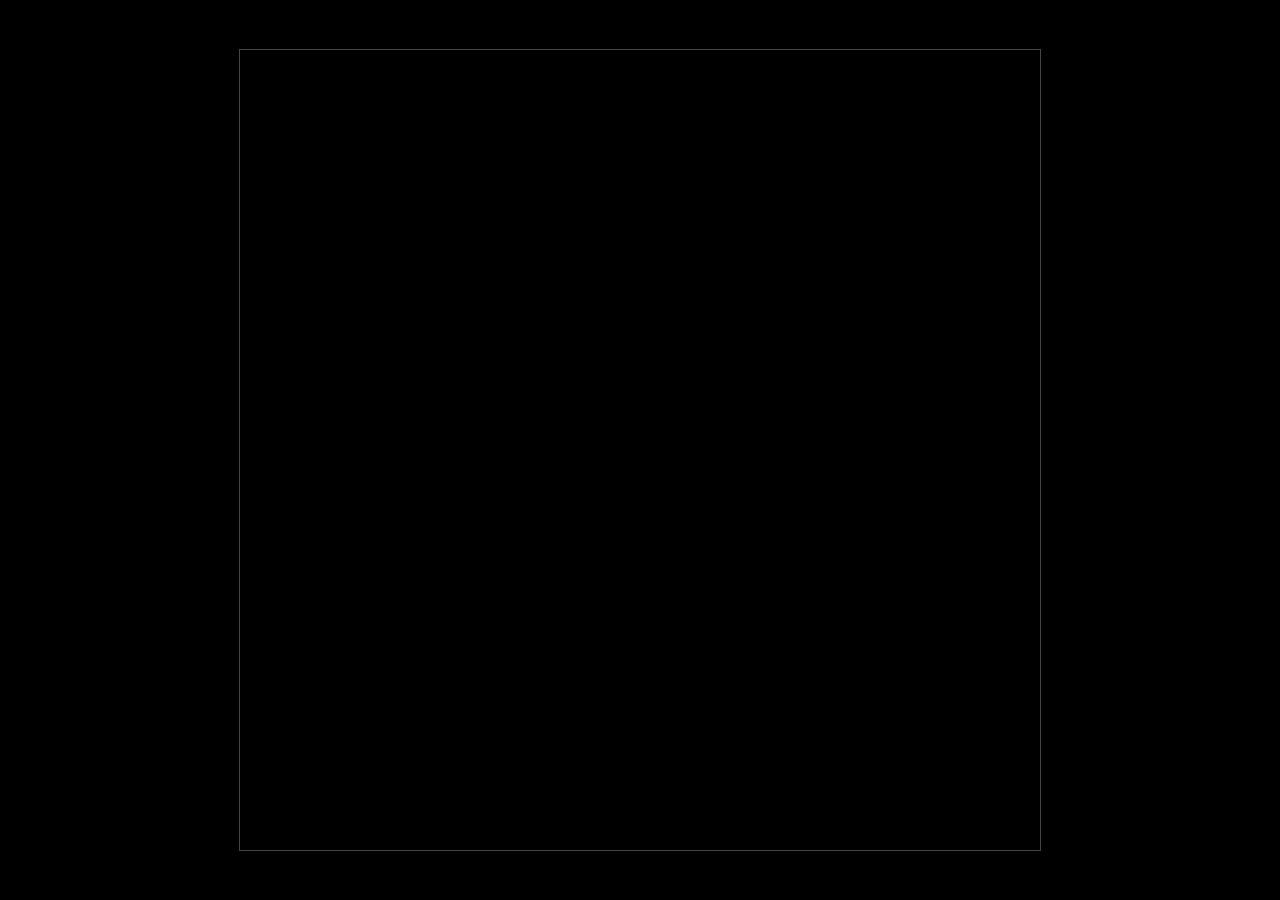
==== Index.html @ 0784ca71 "Add Index.html for drawing from JSON data" ====
<!DOCTYPE html>
<html lang="es">
<head>
<meta charset="UTF-8">
<title>Draw from JSON</title>
<style>
    body {
        margin: 0;
        background: black;
        display: flex;
        justify-content: center;
        align-items: center;
        height: 100vh;
    }
    canvas {
        border: 1px solid #444;
        background: black;
    }
</style>
</head>
<body>

<canvas id="canvas" width="800" height="800"></canvas>

<script>
async function drawFromJson(jsonFile) {
    const canvas = document.getElementById("canvas");
    const ctx = canvas.getContext("2d");

    // Cargar JSON
    const response = await fetch(jsonFile);
    const regions = await response.json();

    // Extraer todos los puntos
    const allPoints = regions.flatMap(r => r.contour.map(p => ({x: p[0], y: p[1]})));

    const min_x = Math.min(...allPoints.map(p => p.x));
    const max_x = Math.max(...allPoints.map(p => p.x));
    const min_y = Math.min(...allPoints.map(p => p.y));
    const max_y = Math.max(...allPoints.map(p => p.y));

    // Calcular escala y centro
    const width = max_x - min_x;
    const height = max_y - min_y;

    const scale = Math.min(600 / width, 600 / height);
    const center_x = (min_x + max_x) / 2;
    const center_y = (min_y + max_y) / 2;

    // Limpiar canvas
    ctx.clearRect(0, 0, canvas.width, canvas.height);

    // Centrar el dibujo
    ctx.translate(canvas.width / 2, canvas.height / 2);

    // Dibujar regiones
    regions.forEach(region => {
        const color = `rgb(${region.color[0]}, ${region.color[1]}, ${region.color[2]})`;
        ctx.fillStyle = color;
        ctx.strokeStyle = color;

        ctx.beginPath();

        // Primer punto
        let p0 = region.contour[0];
        ctx.moveTo((p0[0] - center_x) * scale, -(p0[1] - center_y) * scale);

        // Resto de puntos
        for (let i = 1; i < region.contour.length; i++) {
            let p = region.contour[i];
            ctx.lineTo((p[0] - center_x) * scale, -(p[1] - center_y) * scale);
        }

        // Cerrar forma
        ctx.closePath();
        ctx.fill();
    });
}

drawFromJson("resources/sunflowers.json");
</script>

</body>
  </html>
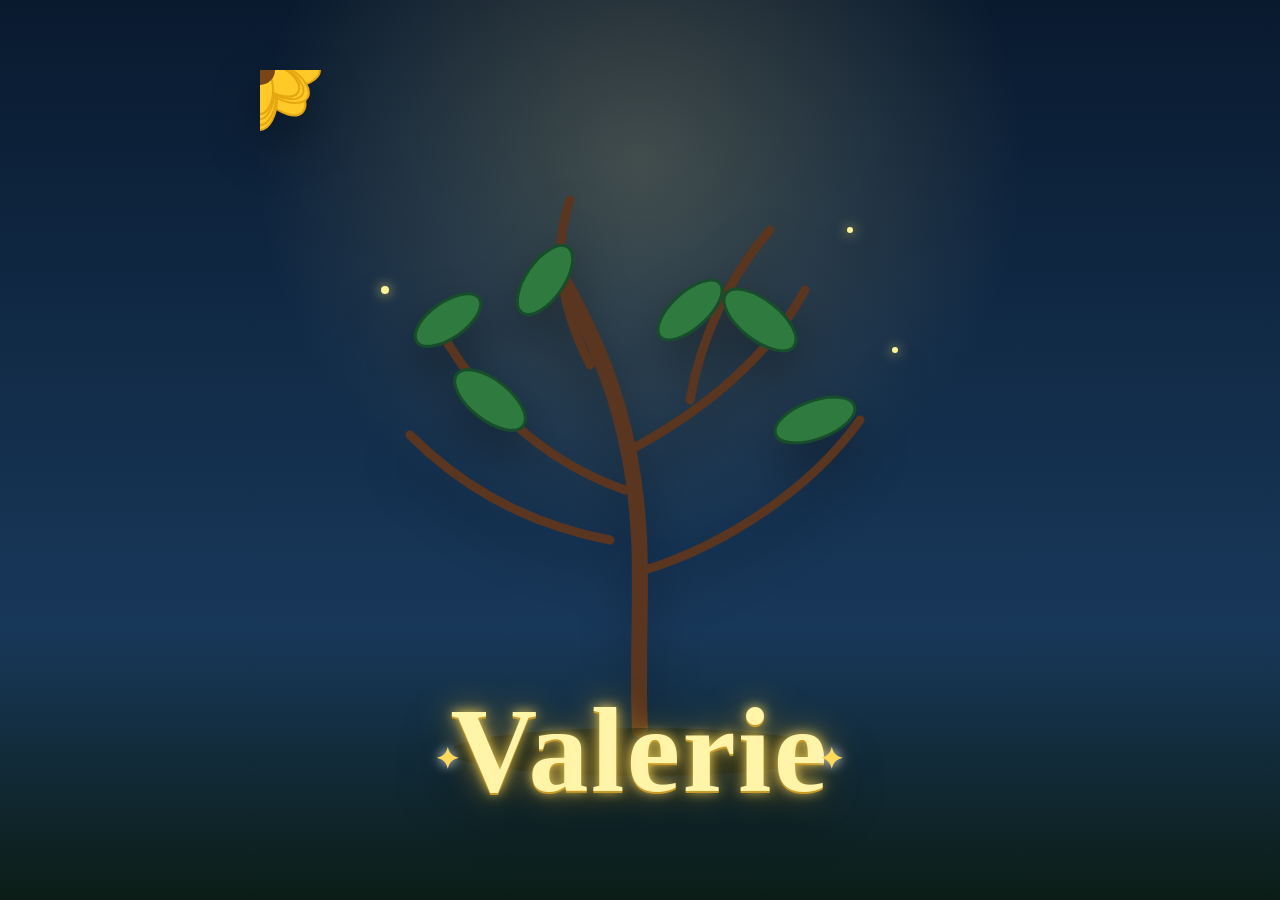
==== commit 3a0999be: "Create animated yellow-flower Valerie scene Co-authored-by: copilot-swe-agent[bot] <198982749+Copilo" ====
--- a/Index.html
+++ b/Index.html
@@ -1,84 +1,178 @@
 <!DOCTYPE html>
 <html lang="es">
 <head>
-<meta charset="UTF-8">
-<title>Draw from JSON</title>
-<style>
+  <meta charset="UTF-8">
+  <meta name="viewport" content="width=device-width, initial-scale=1">
+  <title>Valerie florece</title>
+  <style>
+    html, body { height: 100%; }
+    * { box-sizing: border-box; }
     body {
-        margin: 0;
-        background: black;
-        display: flex;
-        justify-content: center;
-        align-items: center;
-        height: 100vh;
+      margin: 0;
+      overflow: hidden;
+      display: grid;
+      place-items: center;
+      background:
+        radial-gradient(circle at 50% 18%, rgba(255, 232, 142, .22), transparent 24rem),
+        linear-gradient(180deg, #091a2f 0%, #18385a 70%, #0b1d16 100%);
+      color: #fff;
+      font-family: Georgia, "Times New Roman", serif;
     }
-    canvas {
-        border: 1px solid #444;
-        background: black;
+
+    .scene {
+      position: relative;
+      width: min(92vw, 760px);
+      height: min(92vh, 760px);
+      filter: drop-shadow(0 22px 24px rgba(0, 0, 0, .35));
     }
-</style>
+
+    svg { width: 100%; height: 100%; display: block; }
+
+    .name {
+      position: absolute;
+      left: 50%;
+      bottom: 2.5%;
+      transform: translateX(-50%);
+      margin: 0;
+      white-space: nowrap;
+      font-size: clamp(3.2rem, 12vw, 7.5rem);
+      font-weight: 700;
+      line-height: 1;
+      letter-spacing: .02em;
+      color: #fff4a8;
+      text-shadow:
+        0 2px 0 #c99a28,
+        0 0 12px rgba(255, 221, 92, .9),
+        0 0 32px rgba(255, 196, 52, .65);
+      animation: nameGlow 3s ease-in-out infinite alternate;
+    }
+
+    .name::before,
+    .name::after {
+      content: "✦";
+      position: absolute;
+      top: 45%;
+      color: #ffd95a;
+      font-size: .24em;
+      text-shadow: 0 0 12px #fff;
+      animation: sparkle 1.8s ease-in-out infinite;
+    }
+    .name::before { left: -.55em; }
+    .name::after { right: -.55em; animation-delay: .9s; }
+
+    .branch {
+      stroke: #5a351f;
+      stroke-width: 16;
+      stroke-linecap: round;
+      fill: none;
+      transform-origin: 380px 650px;
+      animation: sway 4.8s ease-in-out infinite alternate;
+    }
+    .branch.thin { stroke-width: 9; animation-duration: 5.6s; }
+
+    .flower {
+      transform-box: fill-box;
+      transform-origin: center;
+      animation: bloom 2.8s cubic-bezier(.2,.7,.2,1) both, swayFlower 4s ease-in-out infinite alternate;
+    }
+    .flower:nth-child(3n) { animation-delay: .15s, .4s; }
+    .flower:nth-child(3n + 1) { animation-delay: .45s, .9s; }
+
+    .petal { fill: #ffc928; stroke: #e6a612; stroke-width: 2; }
+    .center { fill: #7a4517; }
+    .dot { fill: #d08a1c; }
+
+    .leaf {
+      fill: #2f7a3f;
+      stroke: #174d2b;
+      stroke-width: 3;
+      transform-box: fill-box;
+      transform-origin: bottom center;
+      animation: leafSway 3.8s ease-in-out infinite alternate;
+    }
+
+    .firefly {
+      fill: #fff39a;
+      filter: drop-shadow(0 0 6px #ffe56b);
+      animation: float 5s ease-in-out infinite alternate;
+    }
+
+    @keyframes sway { to { transform: rotate(1.5deg); } }
+    @keyframes swayFlower { to { transform: rotate(5deg) scale(1.04); } }
+    @keyframes leafSway { to { transform: rotate(8deg); } }
+    @keyframes bloom {
+      0% { opacity: 0; transform: scale(.05) rotate(-20deg); }
+      65% { transform: scale(1.12) rotate(3deg); }
+      100% { opacity: 1; transform: scale(1) rotate(0); }
+    }
+    @keyframes nameGlow {
+      from { filter: drop-shadow(0 0 4px rgba(255, 229, 96, .4)); }
+      to { filter: drop-shadow(0 0 16px rgba(255, 229, 96, .9)); }
+    }
+    @keyframes sparkle {
+      50% { opacity: .25; transform: scale(.55) rotate(90deg); }
+    }
+    @keyframes float {
+      to { transform: translate(18px, -28px); opacity: .35; }
+    }
+  </style>
 </head>
 <body>
+  <main class="scene" aria-label="Árbol con flores amarillas y el nombre Valerie">
+    <svg viewBox="0 0 760 760" role="img" aria-label="Árbol animado florecido">
+      <g class="canopy">
+        <path class="branch" d="M380 660 C375 555 390 470 365 365 C350 300 325 250 300 205"/>
+        <path class="branch thin" d="M365 420 C280 390 220 330 180 260"/>
+        <path class="branch thin" d="M370 380 C445 340 510 285 545 220"/>
+        <path class="branch thin" d="M350 470 C270 455 205 420 150 365"/>
+        <path class="branch thin" d="M385 500 C465 475 550 420 600 350"/>
+        <path class="branch thin" d="M330 295 C300 235 292 180 310 130"/>
+        <path class="branch thin" d="M430 330 C440 270 470 205 510 160"/>
 
-<canvas id="canvas" width="800" height="800"></canvas>
+        <g class="leaf" style="transform-origin: 180px 260px"><ellipse cx="188" cy="250" rx="38" ry="18" transform="rotate(-35 188 250)"/></g>
+        <g class="leaf"><ellipse cx="230" cy="330" rx="42" ry="20" transform="rotate(38 230 330)"/></g>
+        <g class="leaf"><ellipse cx="285" cy="210" rx="40" ry="19" transform="rotate(-55 285 210)"/></g>
+        <g class="leaf"><ellipse cx="500" cy="250" rx="43" ry="20" transform="rotate(38 500 250)"/></g>
+        <g class="leaf"><ellipse cx="555" cy="350" rx="42" ry="19" transform="rotate(-20 555 350)"/></g>
+        <g class="leaf"><ellipse cx="430" cy="240" rx="40" ry="18" transform="rotate(-42 430 240)"/></g>
 
-<script>
-async function drawFromJson(jsonFile) {
-    const canvas = document.getElementById("canvas");
-    const ctx = canvas.getContext("2d");
+        <g class="flower" transform="translate(300 205)">
+          <g fill="#ffc928" stroke="#dba71a" stroke-width="2">
+            <ellipse class="petal" cy="-28" rx="17" ry="32"/><ellipse class="petal" cy="-28" rx="17" ry="32" transform="rotate(45)"/><ellipse class="petal" cy="-28" rx="17" ry="32" transform="rotate(90)"/><ellipse class="petal" cy="-28" rx="17" ry="32" transform="rotate(135)"/><ellipse class="petal" cy="-28" rx="17" ry="32" transform="rotate(180)"/><ellipse class="petal" cy="-28" rx="17" ry="32" transform="rotate(225)"/><ellipse class="petal" cy="-28" rx="17" ry="32" transform="rotate(270)"/><ellipse class="petal" cy="-28" rx="17" ry="32" transform="rotate(315)"/>
+          </g><circle class="center" r="20"/><circle class="dot" cx="-7" cy="-6" r="3"/><circle class="dot" cx="7" cy="-4" r="3"/><circle class="dot" cx="-2" cy="8" r="3"/>
+        </g>
 
-    // Cargar JSON
-    const response = await fetch(jsonFile);
-    const regions = await response.json();
-
-    // Extraer todos los puntos
-    const allPoints = regions.flatMap(r => r.contour.map(p => ({x: p[0], y: p[1]})));
-
-    const min_x = Math.min(...allPoints.map(p => p.x));
-    const max_x = Math.max(...allPoints.map(p => p.x));
-    const min_y = Math.min(...allPoints.map(p => p.y));
-    const max_y = Math.max(...allPoints.map(p => p.y));
-
-    // Calcular escala y centro
-    const width = max_x - min_x;
-    const height = max_y - min_y;
-
-    const scale = Math.min(600 / width, 600 / height);
-    const center_x = (min_x + max_x) / 2;
-    const center_y = (min_y + max_y) / 2;
-
-    // Limpiar canvas
-    ctx.clearRect(0, 0, canvas.width, canvas.height);
-
-    // Centrar el dibujo
-    ctx.translate(canvas.width / 2, canvas.height / 2);
-
-    // Dibujar regiones
-    regions.forEach(region => {
-        const color = `rgb(${region.color[0]}, ${region.color[1]}, ${region.color[2]})`;
-        ctx.fillStyle = color;
-        ctx.strokeStyle = color;
-
-        ctx.beginPath();
-
-        // Primer punto
-        let p0 = region.contour[0];
-        ctx.moveTo((p0[0] - center_x) * scale, -(p0[1] - center_y) * scale);
-
-        // Resto de puntos
-        for (let i = 1; i < region.contour.length; i++) {
-            let p = region.contour[i];
-            ctx.lineTo((p[0] - center_x) * scale, -(p[1] - center_y) * scale);
-        }
-
-        // Cerrar forma
-        ctx.closePath();
-        ctx.fill();
-    });
-}
-
-drawFromJson("resources/sunflowers.json");
-</script>
-
+        <g class="flower" transform="translate(180 260)">
+          <g><ellipse class="petal" cy="-24" rx="15" ry="29"/><ellipse class="petal" cy="-24" rx="15" ry="29" transform="rotate(60)"/><ellipse class="petal" cy="-24" rx="15" ry="29" transform="rotate(120)"/><ellipse class="petal" cy="-24" rx="15" ry="29" transform="rotate(180)"/><ellipse class="petal" cy="-24" rx="15" ry="29" transform="rotate(240)"/><ellipse class="petal" cy="-24" rx="15" ry="29" transform="rotate(300)"/></g><circle class="center" r="17"/>
+        </g>
+        <g class="flower" transform="translate(545 220)">
+          <g><ellipse class="petal" cy="-25" rx="16" ry="30"/><ellipse class="petal" cy="-25" rx="16" ry="30" transform="rotate(60)"/><ellipse class="petal" cy="-25" rx="16" ry="30" transform="rotate(120)"/><ellipse class="petal" cy="-25" rx="16" ry="30" transform="rotate(180)"/><ellipse class="petal" cy="-25" rx="16" ry="30" transform="rotate(240)"/><ellipse class="petal" cy="-25" rx="16" ry="30" transform="rotate(300)"/></g><circle class="center" r="18"/>
+        </g>
+        <g class="flower" transform="translate(150 365)">
+          <g><ellipse class="petal" cy="-21" rx="14" ry="26"/><ellipse class="petal" cy="-21" rx="14" ry="26" transform="rotate(60)"/><ellipse class="petal" cy="-21" rx="14" ry="26" transform="rotate(120)"/><ellipse class="petal" cy="-21" rx="14" ry="26" transform="rotate(180)"/><ellipse class="petal" cy="-21" rx="14" ry="26" transform="rotate(240)"/><ellipse class="petal" cy="-21" rx="14" ry="26" transform="rotate(300)"/></g><circle class="center" r="16"/>
+        </g>
+        <g class="flower" transform="translate(600 350)">
+          <g><ellipse class="petal" cy="-22" rx="14" ry="27"/><ellipse class="petal" cy="-22" rx="14" ry="27" transform="rotate(60)"/><ellipse class="petal" cy="-22" rx="14" ry="27" transform="rotate(120)"/><ellipse class="petal" cy="-22" rx="14" ry="27" transform="rotate(180)"/><ellipse class="petal" cy="-22" rx="14" ry="27" transform="rotate(240)"/><ellipse class="petal" cy="-22" rx="14" ry="27" transform="rotate(300)"/></g><circle class="center" r="16"/>
+        </g>
+        <g class="flower" transform="translate(310 130)">
+          <g><ellipse class="petal" cy="-20" rx="13" ry="24"/><ellipse class="petal" cy="-20" rx="13" ry="24" transform="rotate(60)"/><ellipse class="petal" cy="-20" rx="13" ry="24" transform="rotate(120)"/><ellipse class="petal" cy="-20" rx="13" ry="24" transform="rotate(180)"/><ellipse class="petal" cy="-20" rx="13" ry="24" transform="rotate(240)"/><ellipse class="petal" cy="-20" rx="13" ry="24" transform="rotate(300)"/></g><circle class="center" r="15"/>
+        </g>
+        <g class="flower" transform="translate(510 160)">
+          <g><ellipse class="petal" cy="-20" rx="13" ry="24"/><ellipse class="petal" cy="-20" rx="13" ry="24" transform="rotate(60)"/><ellipse class="petal" cy="-20" rx="13" ry="24" transform="rotate(120)"/><ellipse class="petal" cy="-20" rx="13" ry="24" transform="rotate(180)"/><ellipse class="petal" cy="-20" rx="13" ry="24" transform="rotate(240)"/><ellipse class="petal" cy="-20" rx="13" ry="24" transform="rotate(300)"/></g><circle class="center" r="15"/>
+        </g>
+        <g class="flower" transform="translate(220 420) scale(.85)">
+          <g><ellipse class="petal" cy="-20" rx="13" ry="24"/><ellipse class="petal" cy="-20" rx="13" ry="24" transform="rotate(60)"/><ellipse class="petal" cy="-20" rx="13" ry="24" transform="rotate(120)"/><ellipse class="petal" cy="-20" rx="13" ry="24" transform="rotate(180)"/><ellipse class="petal" cy="-20" rx="13" ry="24" transform="rotate(240)"/><ellipse class="petal" cy="-20" rx="13" ry="24" transform="rotate(300)"/></g><circle class="center" r="15"/>
+        </g>
+        <g class="flower" transform="translate(500 430) scale(.85)">
+          <g><ellipse class="petal" cy="-20" rx="13" ry="24"/><ellipse class="petal" cy="-20" rx="13" ry="24" transform="rotate(60)"/><ellipse class="petal" cy="-20" rx="13" ry="24" transform="rotate(120)"/><ellipse class="petal" cy="-20" rx="13" ry="24" transform="rotate(180)"/><ellipse class="petal" cy="-20" rx="13" ry="24" transform="rotate(240)"/><ellipse class="petal" cy="-20" rx="13" ry="24" transform="rotate(300)"/></g><circle class="center" r="15"/>
+        </g>
+      </g>
+      <circle class="firefly" cx="125" cy="220" r="4"/>
+      <circle class="firefly" cx="635" cy="280" r="3" style="animation-delay:-2s"/>
+      <circle class="firefly" cx="590" cy="160" r="3" style="animation-delay:-3.5s"/>
+      <ellipse cx="380" cy="682" rx="190" ry="24" fill="#07120d" opacity=".55"/>
+    </svg>
+    <h1 class="name">Valerie</h1>
+  </main>
 </body>
-  </html>
+</html>
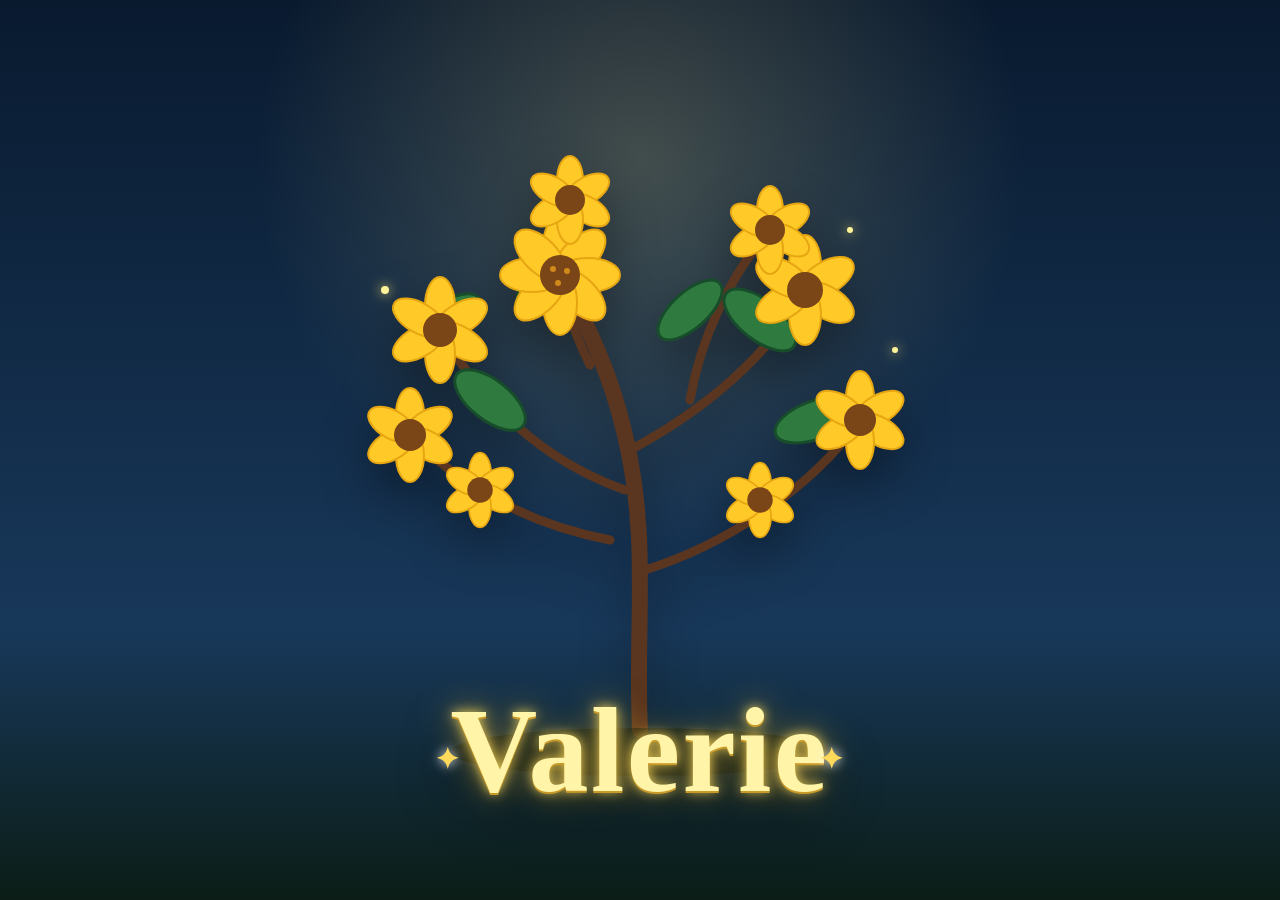
==== commit 5ec2e7a2: "Fix yellow flower positioning Co-authored-by: copilot-swe-agent[bot] <198982749+Copilot@users.norepl" ====
--- a/Index.html
+++ b/Index.html
@@ -73,10 +73,10 @@
     .flower {
       transform-box: fill-box;
       transform-origin: center;
-      animation: bloom 2.8s cubic-bezier(.2,.7,.2,1) both, swayFlower 4s ease-in-out infinite alternate;
+      animation: bloom 2.8s cubic-bezier(.2,.7,.2,1) both;
     }
-    .flower:nth-child(3n) { animation-delay: .15s, .4s; }
-    .flower:nth-child(3n + 1) { animation-delay: .45s, .9s; }
+    .flower:nth-child(3n) { animation-delay: .15s; }
+    .flower:nth-child(3n + 1) { animation-delay: .45s; }
 
     .petal { fill: #ffc928; stroke: #e6a612; stroke-width: 2; }
     .center { fill: #7a4517; }
@@ -98,12 +98,11 @@
     }
 
     @keyframes sway { to { transform: rotate(1.5deg); } }
-    @keyframes swayFlower { to { transform: rotate(5deg) scale(1.04); } }
     @keyframes leafSway { to { transform: rotate(8deg); } }
     @keyframes bloom {
-      0% { opacity: 0; transform: scale(.05) rotate(-20deg); }
-      65% { transform: scale(1.12) rotate(3deg); }
-      100% { opacity: 1; transform: scale(1) rotate(0); }
+      0% { opacity: 0; filter: saturate(.4); }
+      65% { filter: saturate(1.15); }
+      100% { opacity: 1; filter: saturate(1); }
     }
     @keyframes nameGlow {
       from { filter: drop-shadow(0 0 4px rgba(255, 229, 96, .4)); }
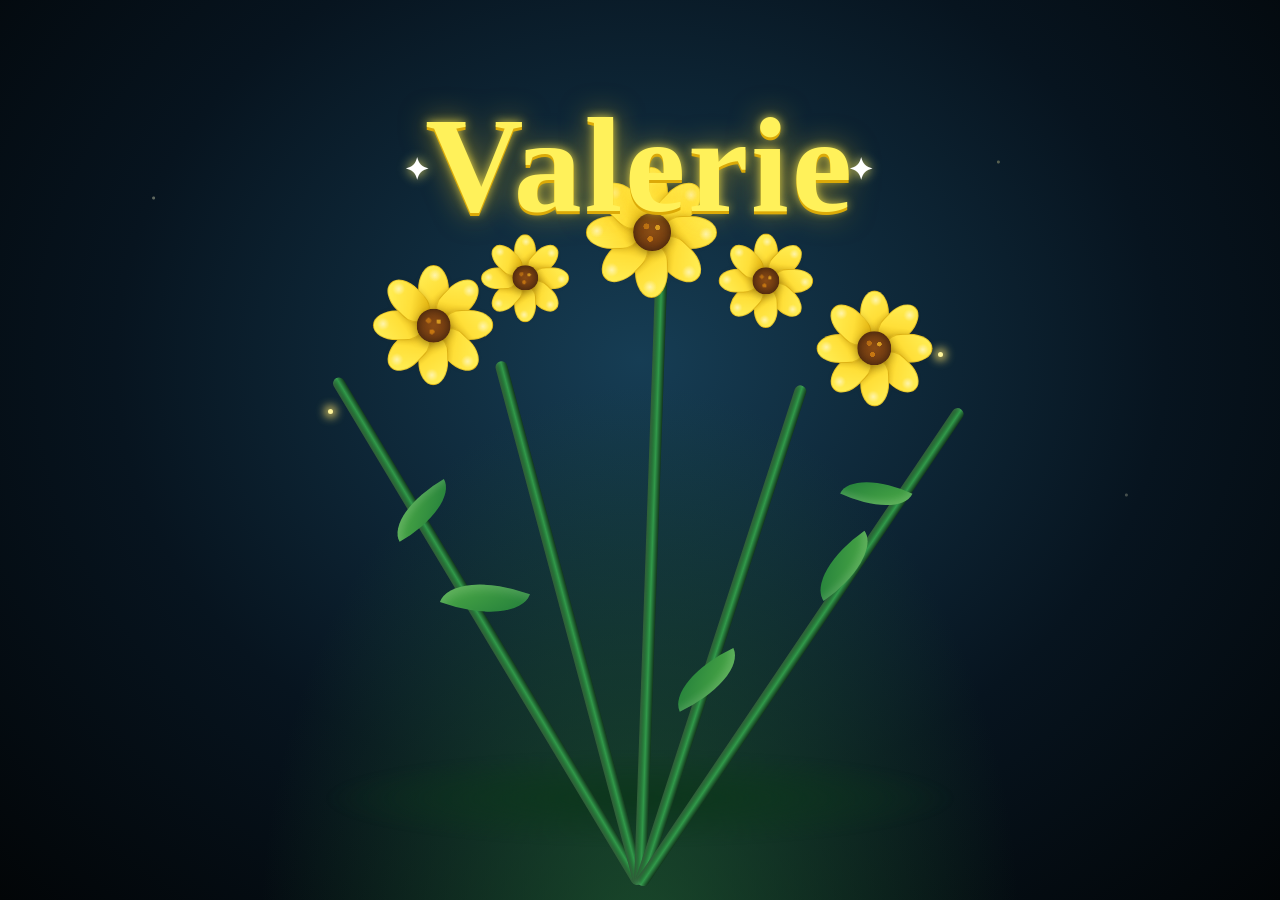
==== commit da1187f8: "Design yellow flower bouquet for Valerie Co-authored-by: copilot-swe-agent[bot] <198982749+Copilot@u" ====
--- a/Index.html
+++ b/Index.html
@@ -3,175 +3,266 @@
 <head>
   <meta charset="UTF-8">
   <meta name="viewport" content="width=device-width, initial-scale=1">
-  <title>Valerie florece</title>
+  <title>Flores amarillas para Valerie</title>
   <style>
-    html, body { height: 100%; }
+    :root {
+      --yellow: #ffdf38;
+      --yellow-light: #fff15a;
+      --yellow-dark: #dcaa08;
+      --green: #1d7a3a;
+    }
+
     * { box-sizing: border-box; }
+    html, body { width: 100%; height: 100%; }
     body {
       margin: 0;
       overflow: hidden;
+      background:
+        radial-gradient(ellipse at 50% 105%, rgba(32, 91, 49, .75) 0, transparent 42%),
+        radial-gradient(ellipse at 50% 40%, #163d54 0, #07141f 58%, #020507 100%);
       display: grid;
       place-items: center;
-      background:
-        radial-gradient(circle at 50% 18%, rgba(255, 232, 142, .22), transparent 24rem),
-        linear-gradient(180deg, #091a2f 0%, #18385a 70%, #0b1d16 100%);
-      color: #fff;
       font-family: Georgia, "Times New Roman", serif;
     }
 
-    .scene {
+    .night {
+      position: fixed;
+      inset: 0;
+      pointer-events: none;
+      background-image:
+        radial-gradient(circle at 12% 22%, rgba(255, 255, 210, .8) 0 1px, transparent 2px),
+        radial-gradient(circle at 78% 18%, rgba(255, 245, 165, .7) 0 1px, transparent 2px),
+        radial-gradient(circle at 88% 55%, rgba(255, 255, 210, .55) 0 1px, transparent 2px);
+      opacity: .45;
+    }
+
+    .bouquet {
       position: relative;
-      width: min(92vw, 760px);
-      height: min(92vh, 760px);
-      filter: drop-shadow(0 22px 24px rgba(0, 0, 0, .35));
-    }
-
-    svg { width: 100%; height: 100%; display: block; }
+      width: min(94vw, 820px);
+      height: min(94vh, 820px);
+    }
 
     .name {
       position: absolute;
-      left: 50%;
-      bottom: 2.5%;
+      z-index: 30;
+      left: 50%;
+      top: 7%;
       transform: translateX(-50%);
       margin: 0;
-      white-space: nowrap;
-      font-size: clamp(3.2rem, 12vw, 7.5rem);
-      font-weight: 700;
+      font-family: "Brush Script MT", "Segoe Script", cursive;
+      font-size: clamp(4.2rem, 13vw, 8.5rem);
       line-height: 1;
+      color: var(--yellow-light);
       letter-spacing: .02em;
-      color: #fff4a8;
       text-shadow:
-        0 2px 0 #c99a28,
-        0 0 12px rgba(255, 221, 92, .9),
-        0 0 32px rgba(255, 196, 52, .65);
-      animation: nameGlow 3s ease-in-out infinite alternate;
+        0 3px 0 var(--yellow-dark),
+        0 0 10px rgba(255, 234, 72, .8),
+        0 0 30px rgba(255, 211, 37, .55);
+      animation: nameGlow 2.8s ease-in-out infinite alternate;
     }
 
     .name::before,
     .name::after {
-      content: "✦";
-      position: absolute;
-      top: 45%;
-      color: #ffd95a;
-      font-size: .24em;
-      text-shadow: 0 0 12px #fff;
-      animation: sparkle 1.8s ease-in-out infinite;
-    }
-    .name::before { left: -.55em; }
-    .name::after { right: -.55em; animation-delay: .9s; }
-
-    .branch {
-      stroke: #5a351f;
-      stroke-width: 16;
-      stroke-linecap: round;
-      fill: none;
-      transform-origin: 380px 650px;
-      animation: sway 4.8s ease-in-out infinite alternate;
-    }
-    .branch.thin { stroke-width: 9; animation-duration: 5.6s; }
+      content: "\2726";
+      position: absolute;
+      top: 42%;
+      font-family: Georgia, serif;
+      font-size: .22em;
+      color: #fff;
+      text-shadow: 0 0 12px #fff16a;
+      animation: twinkle 1.7s ease-in-out infinite;
+    }
+    .name::before { left: -.7em; }
+    .name::after { right: -.7em; animation-delay: .8s; }
+
+    .stem {
+      position: absolute;
+      z-index: 5;
+      left: 50%;
+      bottom: -3%;
+      width: 12px;
+      height: 69%;
+      border-radius: 999px;
+      background: linear-gradient(90deg, #16471f, #31994a 55%, #12371c);
+      transform-origin: bottom center;
+      box-shadow: inset 2px 0 3px rgba(255,255,255,.12);
+      animation: stemSway 4.6s ease-in-out infinite alternate;
+    }
+    .stem.s1 { height: 72%; transform: translateX(-50%) rotate(-31deg); }
+    .stem.s2 { height: 66%; transform: translateX(-50%) rotate(-15deg); animation-delay: -.7s; }
+    .stem.s3 { height: 76%; transform: translateX(-50%) rotate(2deg); animation-delay: -1.4s; }
+    .stem.s4 { height: 64%; transform: translateX(-50%) rotate(18deg); animation-delay: -.3s; }
+    .stem.s5 { height: 70%; transform: translateX(-50%) rotate(34deg); animation-delay: -1.1s; }
 
     .flower {
-      transform-box: fill-box;
+      --size: 98px;
+      position: absolute;
+      z-index: 12;
+      width: var(--size);
+      height: var(--size);
       transform-origin: center;
-      animation: bloom 2.8s cubic-bezier(.2,.7,.2,1) both;
-    }
-    .flower:nth-child(3n) { animation-delay: .15s; }
-    .flower:nth-child(3n + 1) { animation-delay: .45s; }
-
-    .petal { fill: #ffc928; stroke: #e6a612; stroke-width: 2; }
-    .center { fill: #7a4517; }
-    .dot { fill: #d08a1c; }
+      animation: flowerSway 3.8s ease-in-out infinite alternate;
+    }
+    .flower.f1 { left: 18%; top: 28%; --size: 112px; }
+    .flower.f2 { left: 31%; top: 24%; --size: 82px; animation-delay: -.8s; }
+    .flower.f3 { left: 44%; top: 16%; --size: 122px; animation-delay: -1.5s; }
+    .flower.f4 { left: 60%; top: 24%; --size: 88px; animation-delay: -.4s; }
+    .flower.f5 { left: 72%; top: 31%; --size: 108px; animation-delay: -1.2s; }
+
+    .petals {
+      position: absolute;
+      inset: 0;
+      animation: bloom 1.8s cubic-bezier(.2,.8,.2,1) both;
+    }
+    .petal {
+      position: absolute;
+      left: 50%;
+      top: 50%;
+      width: 27%;
+      height: 43%;
+      margin-left: -13.5%;
+      margin-top: -43%;
+      border-radius: 70% 70% 48% 48%;
+      background:
+        radial-gradient(circle at 55% 20%, rgba(255,255,255,.55), transparent 16%),
+        linear-gradient(145deg, var(--yellow-light), var(--yellow) 58%, var(--yellow-dark));
+      transform-origin: 50% 100%;
+      border: 1px solid rgba(197, 151, 5, .45);
+      box-shadow: 0 3px 5px rgba(92, 58, 0, .18);
+    }
+    .petal:nth-child(1) { transform: rotate(0deg) translateY(-25%); }
+    .petal:nth-child(2) { transform: rotate(45deg) translateY(-25%); }
+    .petal:nth-child(3) { transform: rotate(90deg) translateY(-25%); }
+    .petal:nth-child(4) { transform: rotate(135deg) translateY(-25%); }
+    .petal:nth-child(5) { transform: rotate(180deg) translateY(-25%); }
+    .petal:nth-child(6) { transform: rotate(225deg) translateY(-25%); }
+    .petal:nth-child(7) { transform: rotate(270deg) translateY(-25%); }
+    .petal:nth-child(8) { transform: rotate(315deg) translateY(-25%); }
+
+    .center {
+      position: absolute;
+      z-index: 4;
+      left: 50%;
+      top: 50%;
+      width: 31%;
+      height: 31%;
+      transform: translate(-50%, -50%);
+      border-radius: 50%;
+      background:
+        radial-gradient(circle at 35% 35%, #b96e13 0 8%, transparent 9%),
+        radial-gradient(circle at 65% 38%, #d89a20 0 7%, transparent 8%),
+        radial-gradient(circle at 45% 68%, #c77712 0 8%, transparent 9%),
+        radial-gradient(circle, #8a4b14, #5f3211);
+      box-shadow: inset 0 0 8px #41230d, 0 2px 8px rgba(0,0,0,.35);
+    }
 
     .leaf {
-      fill: #2f7a3f;
-      stroke: #174d2b;
-      stroke-width: 3;
-      transform-box: fill-box;
-      transform-origin: bottom center;
-      animation: leafSway 3.8s ease-in-out infinite alternate;
+      position: absolute;
+      z-index: 8;
+      width: 82px;
+      height: 38px;
+      border-radius: 100% 0 100% 0;
+      background: linear-gradient(135deg, #58b64a, #1a7538);
+      box-shadow: inset 5px 4px 8px rgba(255,255,255,.12);
+      transform-origin: 100% 100%;
+      animation: leafSway 3.4s ease-in-out infinite alternate;
+    }
+    .leaf.l1 { left: 25%; bottom: 28%; transform: rotate(20deg); }
+    .leaf.l2 { left: 18%; bottom: 43%; transform: rotate(-30deg) scale(.85); }
+    .leaf.l3 { left: 60%; bottom: 35%; transform: rotate(145deg) scale(.9); }
+    .leaf.l4 { left: 66%; bottom: 48%; transform: rotate(205deg) scale(.8); animation-delay: -.9s; }
+    .leaf.l5 { left: 43%; bottom: 22%; transform: rotate(155deg) scale(.92); animation-delay: -1.4s; }
+
+    .ground {
+      position: absolute;
+      z-index: 3;
+      left: 50%;
+      bottom: 2%;
+      width: 76%;
+      height: 11%;
+      transform: translateX(-50%);
+      border-radius: 50%;
+      background: radial-gradient(ellipse, rgba(12, 54, 27, .95), transparent 72%);
+      filter: blur(2px);
     }
 
     .firefly {
-      fill: #fff39a;
-      filter: drop-shadow(0 0 6px #ffe56b);
+      position: absolute;
+      z-index: 20;
+      width: 5px;
+      height: 5px;
+      border-radius: 50%;
+      background: #fff59a;
+      box-shadow: 0 0 10px 3px #ffe36a;
       animation: float 5s ease-in-out infinite alternate;
     }
-
-    @keyframes sway { to { transform: rotate(1.5deg); } }
-    @keyframes leafSway { to { transform: rotate(8deg); } }
+    .fly1 { left: 12%; top: 45%; }
+    .fly2 { right: 13%; top: 38%; animation-delay: -2s; }
+    .fly3 { left: 28%; top: 15%; animation-delay: -3.2s; }
+
+    @keyframes stemSway { to { margin-left: 5px; } }
+    @keyframes flowerSway { to { rotate: 4deg; } }
+    @keyframes leafSway { to { rotate: 12deg; } }
     @keyframes bloom {
-      0% { opacity: 0; filter: saturate(.4); }
-      65% { filter: saturate(1.15); }
-      100% { opacity: 1; filter: saturate(1); }
+      0% { opacity: 0; scale: .1; rotate: -25deg; }
+      70% { scale: 1.08; }
+      100% { opacity: 1; scale: 1; rotate: 0deg; }
     }
     @keyframes nameGlow {
-      from { filter: drop-shadow(0 0 4px rgba(255, 229, 96, .4)); }
-      to { filter: drop-shadow(0 0 16px rgba(255, 229, 96, .9)); }
-    }
-    @keyframes sparkle {
-      50% { opacity: .25; transform: scale(.55) rotate(90deg); }
-    }
-    @keyframes float {
-      to { transform: translate(18px, -28px); opacity: .35; }
+      from { filter: drop-shadow(0 0 3px rgba(255, 229, 74, .45)); }
+      to { filter: drop-shadow(0 0 18px rgba(255, 229, 74, .95)); }
+    }
+    @keyframes twinkle { 50% { opacity: .25; scale: .5; } }
+    @keyframes float { to { transform: translate(22px, -32px); opacity: .25; } }
+
+    @media (max-width: 600px) {
+      .bouquet { width: 100vw; height: 78vh; margin-top: 8vh; }
+      .stem { width: 8px; }
+      .flower { --size: 76px; }
+      .leaf { width: 58px; height: 28px; }
+      .name { top: 11%; }
     }
   </style>
 </head>
 <body>
-  <main class="scene" aria-label="Árbol con flores amarillas y el nombre Valerie">
-    <svg viewBox="0 0 760 760" role="img" aria-label="Árbol animado florecido">
-      <g class="canopy">
-        <path class="branch" d="M380 660 C375 555 390 470 365 365 C350 300 325 250 300 205"/>
-        <path class="branch thin" d="M365 420 C280 390 220 330 180 260"/>
-        <path class="branch thin" d="M370 380 C445 340 510 285 545 220"/>
-        <path class="branch thin" d="M350 470 C270 455 205 420 150 365"/>
-        <path class="branch thin" d="M385 500 C465 475 550 420 600 350"/>
-        <path class="branch thin" d="M330 295 C300 235 292 180 310 130"/>
-        <path class="branch thin" d="M430 330 C440 270 470 205 510 160"/>
-
-        <g class="leaf" style="transform-origin: 180px 260px"><ellipse cx="188" cy="250" rx="38" ry="18" transform="rotate(-35 188 250)"/></g>
-        <g class="leaf"><ellipse cx="230" cy="330" rx="42" ry="20" transform="rotate(38 230 330)"/></g>
-        <g class="leaf"><ellipse cx="285" cy="210" rx="40" ry="19" transform="rotate(-55 285 210)"/></g>
-        <g class="leaf"><ellipse cx="500" cy="250" rx="43" ry="20" transform="rotate(38 500 250)"/></g>
-        <g class="leaf"><ellipse cx="555" cy="350" rx="42" ry="19" transform="rotate(-20 555 350)"/></g>
-        <g class="leaf"><ellipse cx="430" cy="240" rx="40" ry="18" transform="rotate(-42 430 240)"/></g>
-
-        <g class="flower" transform="translate(300 205)">
-          <g fill="#ffc928" stroke="#dba71a" stroke-width="2">
-            <ellipse class="petal" cy="-28" rx="17" ry="32"/><ellipse class="petal" cy="-28" rx="17" ry="32" transform="rotate(45)"/><ellipse class="petal" cy="-28" rx="17" ry="32" transform="rotate(90)"/><ellipse class="petal" cy="-28" rx="17" ry="32" transform="rotate(135)"/><ellipse class="petal" cy="-28" rx="17" ry="32" transform="rotate(180)"/><ellipse class="petal" cy="-28" rx="17" ry="32" transform="rotate(225)"/><ellipse class="petal" cy="-28" rx="17" ry="32" transform="rotate(270)"/><ellipse class="petal" cy="-28" rx="17" ry="32" transform="rotate(315)"/>
-          </g><circle class="center" r="20"/><circle class="dot" cx="-7" cy="-6" r="3"/><circle class="dot" cx="7" cy="-4" r="3"/><circle class="dot" cx="-2" cy="8" r="3"/>
-        </g>
-
-        <g class="flower" transform="translate(180 260)">
-          <g><ellipse class="petal" cy="-24" rx="15" ry="29"/><ellipse class="petal" cy="-24" rx="15" ry="29" transform="rotate(60)"/><ellipse class="petal" cy="-24" rx="15" ry="29" transform="rotate(120)"/><ellipse class="petal" cy="-24" rx="15" ry="29" transform="rotate(180)"/><ellipse class="petal" cy="-24" rx="15" ry="29" transform="rotate(240)"/><ellipse class="petal" cy="-24" rx="15" ry="29" transform="rotate(300)"/></g><circle class="center" r="17"/>
-        </g>
-        <g class="flower" transform="translate(545 220)">
-          <g><ellipse class="petal" cy="-25" rx="16" ry="30"/><ellipse class="petal" cy="-25" rx="16" ry="30" transform="rotate(60)"/><ellipse class="petal" cy="-25" rx="16" ry="30" transform="rotate(120)"/><ellipse class="petal" cy="-25" rx="16" ry="30" transform="rotate(180)"/><ellipse class="petal" cy="-25" rx="16" ry="30" transform="rotate(240)"/><ellipse class="petal" cy="-25" rx="16" ry="30" transform="rotate(300)"/></g><circle class="center" r="18"/>
-        </g>
-        <g class="flower" transform="translate(150 365)">
-          <g><ellipse class="petal" cy="-21" rx="14" ry="26"/><ellipse class="petal" cy="-21" rx="14" ry="26" transform="rotate(60)"/><ellipse class="petal" cy="-21" rx="14" ry="26" transform="rotate(120)"/><ellipse class="petal" cy="-21" rx="14" ry="26" transform="rotate(180)"/><ellipse class="petal" cy="-21" rx="14" ry="26" transform="rotate(240)"/><ellipse class="petal" cy="-21" rx="14" ry="26" transform="rotate(300)"/></g><circle class="center" r="16"/>
-        </g>
-        <g class="flower" transform="translate(600 350)">
-          <g><ellipse class="petal" cy="-22" rx="14" ry="27"/><ellipse class="petal" cy="-22" rx="14" ry="27" transform="rotate(60)"/><ellipse class="petal" cy="-22" rx="14" ry="27" transform="rotate(120)"/><ellipse class="petal" cy="-22" rx="14" ry="27" transform="rotate(180)"/><ellipse class="petal" cy="-22" rx="14" ry="27" transform="rotate(240)"/><ellipse class="petal" cy="-22" rx="14" ry="27" transform="rotate(300)"/></g><circle class="center" r="16"/>
-        </g>
-        <g class="flower" transform="translate(310 130)">
-          <g><ellipse class="petal" cy="-20" rx="13" ry="24"/><ellipse class="petal" cy="-20" rx="13" ry="24" transform="rotate(60)"/><ellipse class="petal" cy="-20" rx="13" ry="24" transform="rotate(120)"/><ellipse class="petal" cy="-20" rx="13" ry="24" transform="rotate(180)"/><ellipse class="petal" cy="-20" rx="13" ry="24" transform="rotate(240)"/><ellipse class="petal" cy="-20" rx="13" ry="24" transform="rotate(300)"/></g><circle class="center" r="15"/>
-        </g>
-        <g class="flower" transform="translate(510 160)">
-          <g><ellipse class="petal" cy="-20" rx="13" ry="24"/><ellipse class="petal" cy="-20" rx="13" ry="24" transform="rotate(60)"/><ellipse class="petal" cy="-20" rx="13" ry="24" transform="rotate(120)"/><ellipse class="petal" cy="-20" rx="13" ry="24" transform="rotate(180)"/><ellipse class="petal" cy="-20" rx="13" ry="24" transform="rotate(240)"/><ellipse class="petal" cy="-20" rx="13" ry="24" transform="rotate(300)"/></g><circle class="center" r="15"/>
-        </g>
-        <g class="flower" transform="translate(220 420) scale(.85)">
-          <g><ellipse class="petal" cy="-20" rx="13" ry="24"/><ellipse class="petal" cy="-20" rx="13" ry="24" transform="rotate(60)"/><ellipse class="petal" cy="-20" rx="13" ry="24" transform="rotate(120)"/><ellipse class="petal" cy="-20" rx="13" ry="24" transform="rotate(180)"/><ellipse class="petal" cy="-20" rx="13" ry="24" transform="rotate(240)"/><ellipse class="petal" cy="-20" rx="13" ry="24" transform="rotate(300)"/></g><circle class="center" r="15"/>
-        </g>
-        <g class="flower" transform="translate(500 430) scale(.85)">
-          <g><ellipse class="petal" cy="-20" rx="13" ry="24"/><ellipse class="petal" cy="-20" rx="13" ry="24" transform="rotate(60)"/><ellipse class="petal" cy="-20" rx="13" ry="24" transform="rotate(120)"/><ellipse class="petal" cy="-20" rx="13" ry="24" transform="rotate(180)"/><ellipse class="petal" cy="-20" rx="13" ry="24" transform="rotate(240)"/><ellipse class="petal" cy="-20" rx="13" ry="24" transform="rotate(300)"/></g><circle class="center" r="15"/>
-        </g>
-      </g>
-      <circle class="firefly" cx="125" cy="220" r="4"/>
-      <circle class="firefly" cx="635" cy="280" r="3" style="animation-delay:-2s"/>
-      <circle class="firefly" cx="590" cy="160" r="3" style="animation-delay:-3.5s"/>
-      <ellipse cx="380" cy="682" rx="190" ry="24" fill="#07120d" opacity=".55"/>
-    </svg>
+  <div class="night"></div>
+  <main class="bouquet" aria-label="Ramo de flores amarillas para Valerie">
     <h1 class="name">Valerie</h1>
+    <div class="ground"></div>
+
+    <div class="stem s1"></div><div class="stem s2"></div><div class="stem s3"></div>
+    <div class="stem s4"></div><div class="stem s5"></div>
+
+    <div class="leaf l1"></div><div class="leaf l2"></div><div class="leaf l3"></div>
+    <div class="leaf l4"></div><div class="leaf l5"></div>
+
+    <div class="flower f1"><div class="petals">
+      <i class="petal"></i><i class="petal"></i><i class="petal"></i><i class="petal"></i>
+      <i class="petal"></i><i class="petal"></i><i class="petal"></i><i class="petal"></i>
+      <b class="center"></b>
+    </div></div>
+    <div class="flower f2"><div class="petals">
+      <i class="petal"></i><i class="petal"></i><i class="petal"></i><i class="petal"></i>
+      <i class="petal"></i><i class="petal"></i><i class="petal"></i><i class="petal"></i>
+      <b class="center"></b>
+    </div></div>
+    <div class="flower f3"><div class="petals">
+      <i class="petal"></i><i class="petal"></i><i class="petal"></i><i class="petal"></i>
+      <i class="petal"></i><i class="petal"></i><i class="petal"></i><i class="petal"></i>
+      <b class="center"></b>
+    </div></div>
+    <div class="flower f4"><div class="petals">
+      <i class="petal"></i><i class="petal"></i><i class="petal"></i><i class="petal"></i>
+      <i class="petal"></i><i class="petal"></i><i class="petal"></i><i class="petal"></i>
+      <b class="center"></b>
+    </div></div>
+    <div class="flower f5"><div class="petals">
+      <i class="petal"></i><i class="petal"></i><i class="petal"></i><i class="petal"></i>
+      <i class="petal"></i><i class="petal"></i><i class="petal"></i><i class="petal"></i>
+      <b class="center"></b>
+    </div></div>
+
+    <i class="firefly fly1"></i><i class="firefly fly2"></i><i class="firefly fly3"></i>
   </main>
 </body>
 </html>
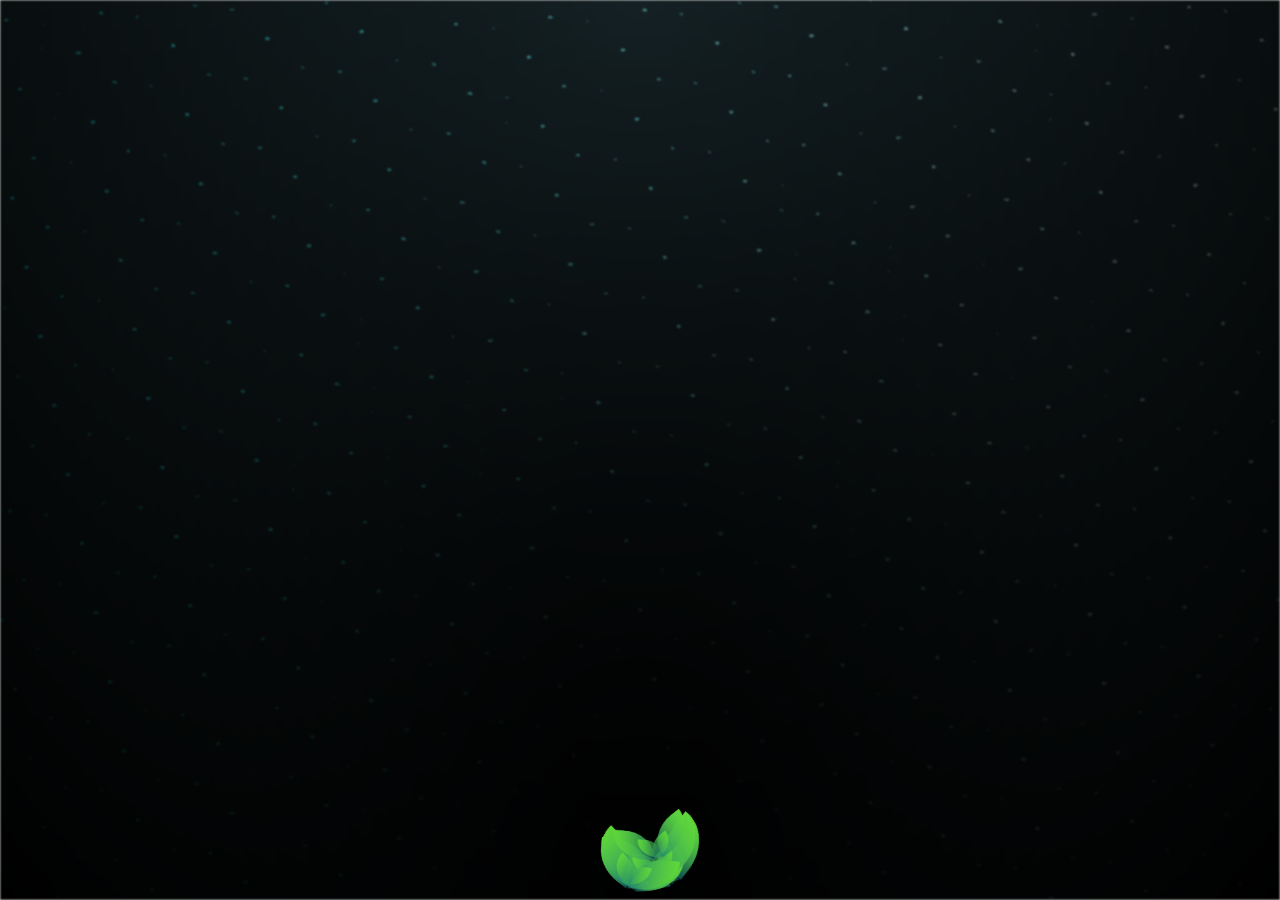
==== commit 81453029: "Finalize animated Valerie flower bouquet Co-authored-by: copilot-swe-agent[bot] <198982749+Copilot@u" ====
--- a/Index.html
+++ b/Index.html
@@ -2,267 +2,10 @@
 <html lang="es">
 <head>
   <meta charset="UTF-8">
-  <meta name="viewport" content="width=device-width, initial-scale=1">
+  <meta http-equiv="refresh" content="0; url=./flower.html">
   <title>Flores amarillas para Valerie</title>
-  <style>
-    :root {
-      --yellow: #ffdf38;
-      --yellow-light: #fff15a;
-      --yellow-dark: #dcaa08;
-      --green: #1d7a3a;
-    }
-
-    * { box-sizing: border-box; }
-    html, body { width: 100%; height: 100%; }
-    body {
-      margin: 0;
-      overflow: hidden;
-      background:
-        radial-gradient(ellipse at 50% 105%, rgba(32, 91, 49, .75) 0, transparent 42%),
-        radial-gradient(ellipse at 50% 40%, #163d54 0, #07141f 58%, #020507 100%);
-      display: grid;
-      place-items: center;
-      font-family: Georgia, "Times New Roman", serif;
-    }
-
-    .night {
-      position: fixed;
-      inset: 0;
-      pointer-events: none;
-      background-image:
-        radial-gradient(circle at 12% 22%, rgba(255, 255, 210, .8) 0 1px, transparent 2px),
-        radial-gradient(circle at 78% 18%, rgba(255, 245, 165, .7) 0 1px, transparent 2px),
-        radial-gradient(circle at 88% 55%, rgba(255, 255, 210, .55) 0 1px, transparent 2px);
-      opacity: .45;
-    }
-
-    .bouquet {
-      position: relative;
-      width: min(94vw, 820px);
-      height: min(94vh, 820px);
-    }
-
-    .name {
-      position: absolute;
-      z-index: 30;
-      left: 50%;
-      top: 7%;
-      transform: translateX(-50%);
-      margin: 0;
-      font-family: "Brush Script MT", "Segoe Script", cursive;
-      font-size: clamp(4.2rem, 13vw, 8.5rem);
-      line-height: 1;
-      color: var(--yellow-light);
-      letter-spacing: .02em;
-      text-shadow:
-        0 3px 0 var(--yellow-dark),
-        0 0 10px rgba(255, 234, 72, .8),
-        0 0 30px rgba(255, 211, 37, .55);
-      animation: nameGlow 2.8s ease-in-out infinite alternate;
-    }
-
-    .name::before,
-    .name::after {
-      content: "\2726";
-      position: absolute;
-      top: 42%;
-      font-family: Georgia, serif;
-      font-size: .22em;
-      color: #fff;
-      text-shadow: 0 0 12px #fff16a;
-      animation: twinkle 1.7s ease-in-out infinite;
-    }
-    .name::before { left: -.7em; }
-    .name::after { right: -.7em; animation-delay: .8s; }
-
-    .stem {
-      position: absolute;
-      z-index: 5;
-      left: 50%;
-      bottom: -3%;
-      width: 12px;
-      height: 69%;
-      border-radius: 999px;
-      background: linear-gradient(90deg, #16471f, #31994a 55%, #12371c);
-      transform-origin: bottom center;
-      box-shadow: inset 2px 0 3px rgba(255,255,255,.12);
-      animation: stemSway 4.6s ease-in-out infinite alternate;
-    }
-    .stem.s1 { height: 72%; transform: translateX(-50%) rotate(-31deg); }
-    .stem.s2 { height: 66%; transform: translateX(-50%) rotate(-15deg); animation-delay: -.7s; }
-    .stem.s3 { height: 76%; transform: translateX(-50%) rotate(2deg); animation-delay: -1.4s; }
-    .stem.s4 { height: 64%; transform: translateX(-50%) rotate(18deg); animation-delay: -.3s; }
-    .stem.s5 { height: 70%; transform: translateX(-50%) rotate(34deg); animation-delay: -1.1s; }
-
-    .flower {
-      --size: 98px;
-      position: absolute;
-      z-index: 12;
-      width: var(--size);
-      height: var(--size);
-      transform-origin: center;
-      animation: flowerSway 3.8s ease-in-out infinite alternate;
-    }
-    .flower.f1 { left: 18%; top: 28%; --size: 112px; }
-    .flower.f2 { left: 31%; top: 24%; --size: 82px; animation-delay: -.8s; }
-    .flower.f3 { left: 44%; top: 16%; --size: 122px; animation-delay: -1.5s; }
-    .flower.f4 { left: 60%; top: 24%; --size: 88px; animation-delay: -.4s; }
-    .flower.f5 { left: 72%; top: 31%; --size: 108px; animation-delay: -1.2s; }
-
-    .petals {
-      position: absolute;
-      inset: 0;
-      animation: bloom 1.8s cubic-bezier(.2,.8,.2,1) both;
-    }
-    .petal {
-      position: absolute;
-      left: 50%;
-      top: 50%;
-      width: 27%;
-      height: 43%;
-      margin-left: -13.5%;
-      margin-top: -43%;
-      border-radius: 70% 70% 48% 48%;
-      background:
-        radial-gradient(circle at 55% 20%, rgba(255,255,255,.55), transparent 16%),
-        linear-gradient(145deg, var(--yellow-light), var(--yellow) 58%, var(--yellow-dark));
-      transform-origin: 50% 100%;
-      border: 1px solid rgba(197, 151, 5, .45);
-      box-shadow: 0 3px 5px rgba(92, 58, 0, .18);
-    }
-    .petal:nth-child(1) { transform: rotate(0deg) translateY(-25%); }
-    .petal:nth-child(2) { transform: rotate(45deg) translateY(-25%); }
-    .petal:nth-child(3) { transform: rotate(90deg) translateY(-25%); }
-    .petal:nth-child(4) { transform: rotate(135deg) translateY(-25%); }
-    .petal:nth-child(5) { transform: rotate(180deg) translateY(-25%); }
-    .petal:nth-child(6) { transform: rotate(225deg) translateY(-25%); }
-    .petal:nth-child(7) { transform: rotate(270deg) translateY(-25%); }
-    .petal:nth-child(8) { transform: rotate(315deg) translateY(-25%); }
-
-    .center {
-      position: absolute;
-      z-index: 4;
-      left: 50%;
-      top: 50%;
-      width: 31%;
-      height: 31%;
-      transform: translate(-50%, -50%);
-      border-radius: 50%;
-      background:
-        radial-gradient(circle at 35% 35%, #b96e13 0 8%, transparent 9%),
-        radial-gradient(circle at 65% 38%, #d89a20 0 7%, transparent 8%),
-        radial-gradient(circle at 45% 68%, #c77712 0 8%, transparent 9%),
-        radial-gradient(circle, #8a4b14, #5f3211);
-      box-shadow: inset 0 0 8px #41230d, 0 2px 8px rgba(0,0,0,.35);
-    }
-
-    .leaf {
-      position: absolute;
-      z-index: 8;
-      width: 82px;
-      height: 38px;
-      border-radius: 100% 0 100% 0;
-      background: linear-gradient(135deg, #58b64a, #1a7538);
-      box-shadow: inset 5px 4px 8px rgba(255,255,255,.12);
-      transform-origin: 100% 100%;
-      animation: leafSway 3.4s ease-in-out infinite alternate;
-    }
-    .leaf.l1 { left: 25%; bottom: 28%; transform: rotate(20deg); }
-    .leaf.l2 { left: 18%; bottom: 43%; transform: rotate(-30deg) scale(.85); }
-    .leaf.l3 { left: 60%; bottom: 35%; transform: rotate(145deg) scale(.9); }
-    .leaf.l4 { left: 66%; bottom: 48%; transform: rotate(205deg) scale(.8); animation-delay: -.9s; }
-    .leaf.l5 { left: 43%; bottom: 22%; transform: rotate(155deg) scale(.92); animation-delay: -1.4s; }
-
-    .ground {
-      position: absolute;
-      z-index: 3;
-      left: 50%;
-      bottom: 2%;
-      width: 76%;
-      height: 11%;
-      transform: translateX(-50%);
-      border-radius: 50%;
-      background: radial-gradient(ellipse, rgba(12, 54, 27, .95), transparent 72%);
-      filter: blur(2px);
-    }
-
-    .firefly {
-      position: absolute;
-      z-index: 20;
-      width: 5px;
-      height: 5px;
-      border-radius: 50%;
-      background: #fff59a;
-      box-shadow: 0 0 10px 3px #ffe36a;
-      animation: float 5s ease-in-out infinite alternate;
-    }
-    .fly1 { left: 12%; top: 45%; }
-    .fly2 { right: 13%; top: 38%; animation-delay: -2s; }
-    .fly3 { left: 28%; top: 15%; animation-delay: -3.2s; }
-
-    @keyframes stemSway { to { margin-left: 5px; } }
-    @keyframes flowerSway { to { rotate: 4deg; } }
-    @keyframes leafSway { to { rotate: 12deg; } }
-    @keyframes bloom {
-      0% { opacity: 0; scale: .1; rotate: -25deg; }
-      70% { scale: 1.08; }
-      100% { opacity: 1; scale: 1; rotate: 0deg; }
-    }
-    @keyframes nameGlow {
-      from { filter: drop-shadow(0 0 3px rgba(255, 229, 74, .45)); }
-      to { filter: drop-shadow(0 0 18px rgba(255, 229, 74, .95)); }
-    }
-    @keyframes twinkle { 50% { opacity: .25; scale: .5; } }
-    @keyframes float { to { transform: translate(22px, -32px); opacity: .25; } }
-
-    @media (max-width: 600px) {
-      .bouquet { width: 100vw; height: 78vh; margin-top: 8vh; }
-      .stem { width: 8px; }
-      .flower { --size: 76px; }
-      .leaf { width: 58px; height: 28px; }
-      .name { top: 11%; }
-    }
-  </style>
 </head>
 <body>
-  <div class="night"></div>
-  <main class="bouquet" aria-label="Ramo de flores amarillas para Valerie">
-    <h1 class="name">Valerie</h1>
-    <div class="ground"></div>
-
-    <div class="stem s1"></div><div class="stem s2"></div><div class="stem s3"></div>
-    <div class="stem s4"></div><div class="stem s5"></div>
-
-    <div class="leaf l1"></div><div class="leaf l2"></div><div class="leaf l3"></div>
-    <div class="leaf l4"></div><div class="leaf l5"></div>
-
-    <div class="flower f1"><div class="petals">
-      <i class="petal"></i><i class="petal"></i><i class="petal"></i><i class="petal"></i>
-      <i class="petal"></i><i class="petal"></i><i class="petal"></i><i class="petal"></i>
-      <b class="center"></b>
-    </div></div>
-    <div class="flower f2"><div class="petals">
-      <i class="petal"></i><i class="petal"></i><i class="petal"></i><i class="petal"></i>
-      <i class="petal"></i><i class="petal"></i><i class="petal"></i><i class="petal"></i>
-      <b class="center"></b>
-    </div></div>
-    <div class="flower f3"><div class="petals">
-      <i class="petal"></i><i class="petal"></i><i class="petal"></i><i class="petal"></i>
-      <i class="petal"></i><i class="petal"></i><i class="petal"></i><i class="petal"></i>
-      <b class="center"></b>
-    </div></div>
-    <div class="flower f4"><div class="petals">
-      <i class="petal"></i><i class="petal"></i><i class="petal"></i><i class="petal"></i>
-      <i class="petal"></i><i class="petal"></i><i class="petal"></i><i class="petal"></i>
-      <b class="center"></b>
-    </div></div>
-    <div class="flower f5"><div class="petals">
-      <i class="petal"></i><i class="petal"></i><i class="petal"></i><i class="petal"></i>
-      <i class="petal"></i><i class="petal"></i><i class="petal"></i><i class="petal"></i>
-      <b class="center"></b>
-    </div></div>
-
-    <i class="firefly fly1"></i><i class="firefly fly2"></i><i class="firefly fly3"></i>
-  </main>
+  <a href="./flower.html">Abrir flores para Valerie</a>
 </body>
 </html>
